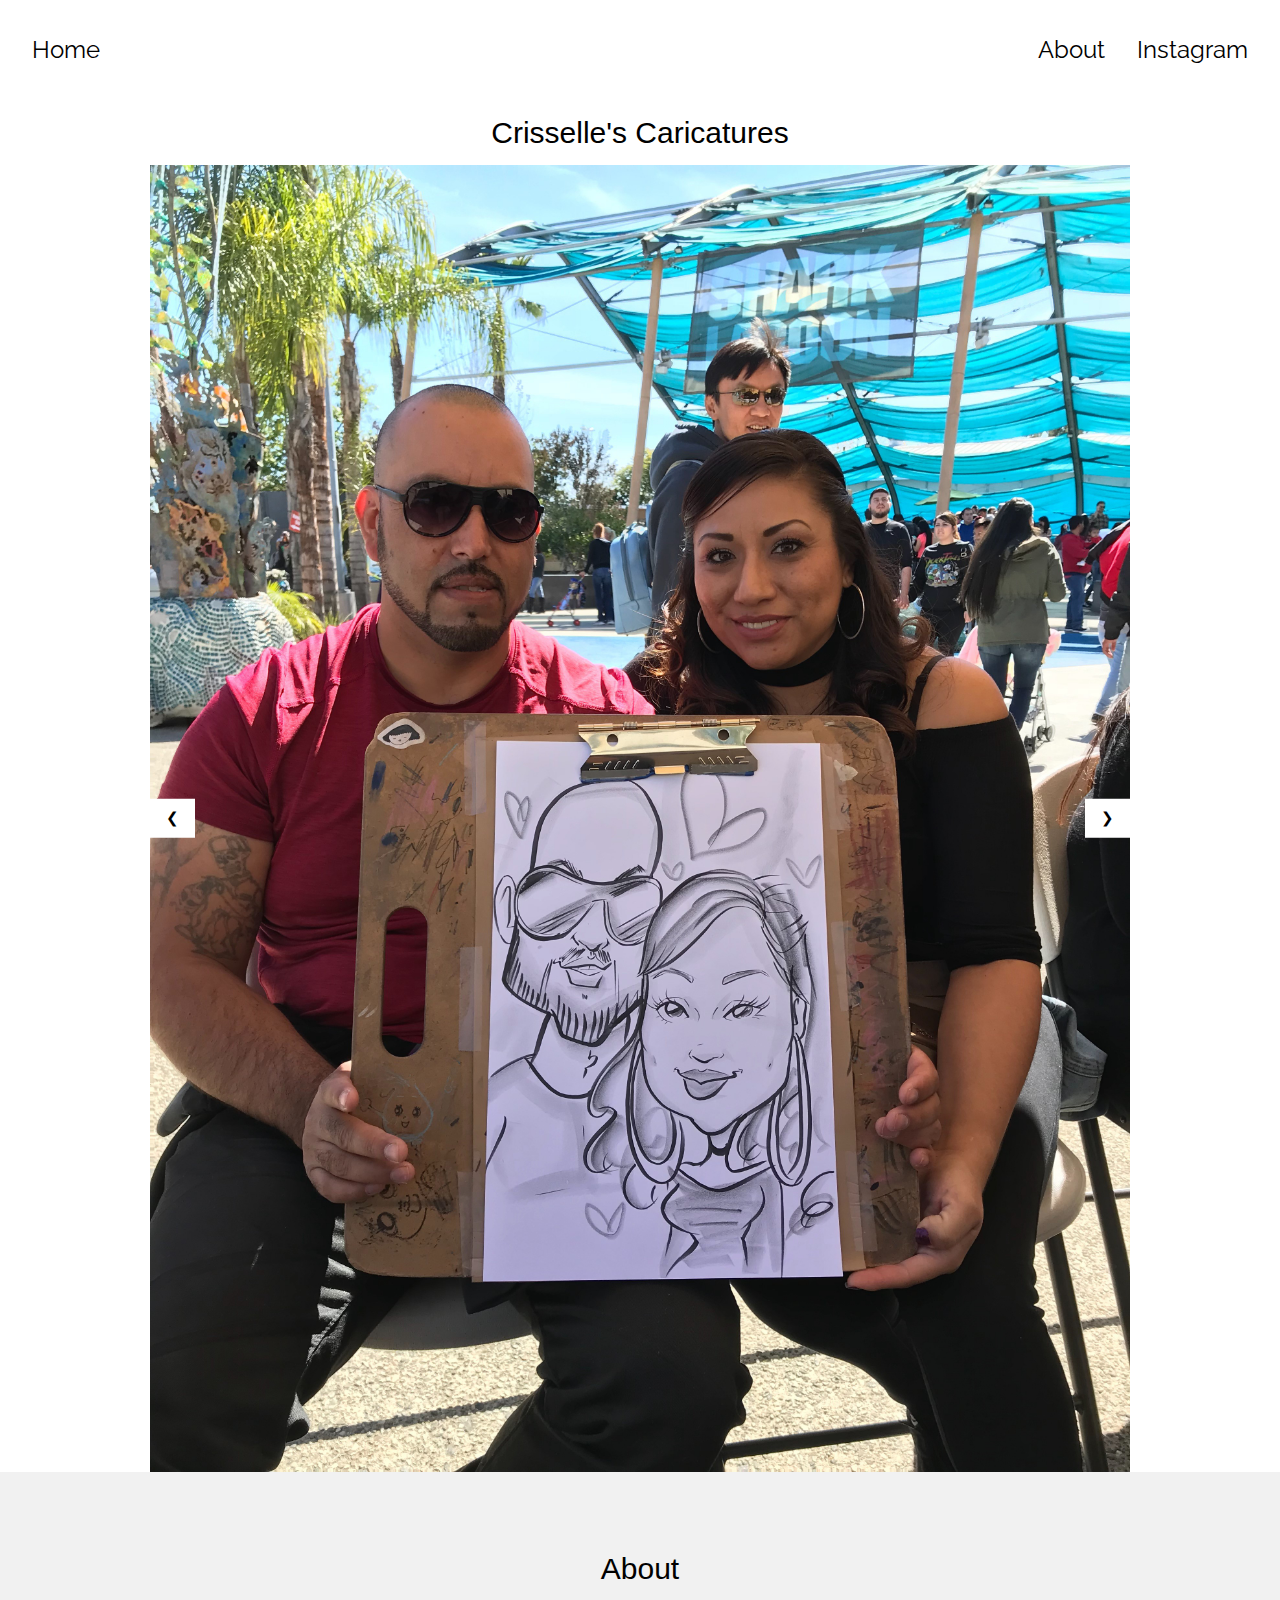
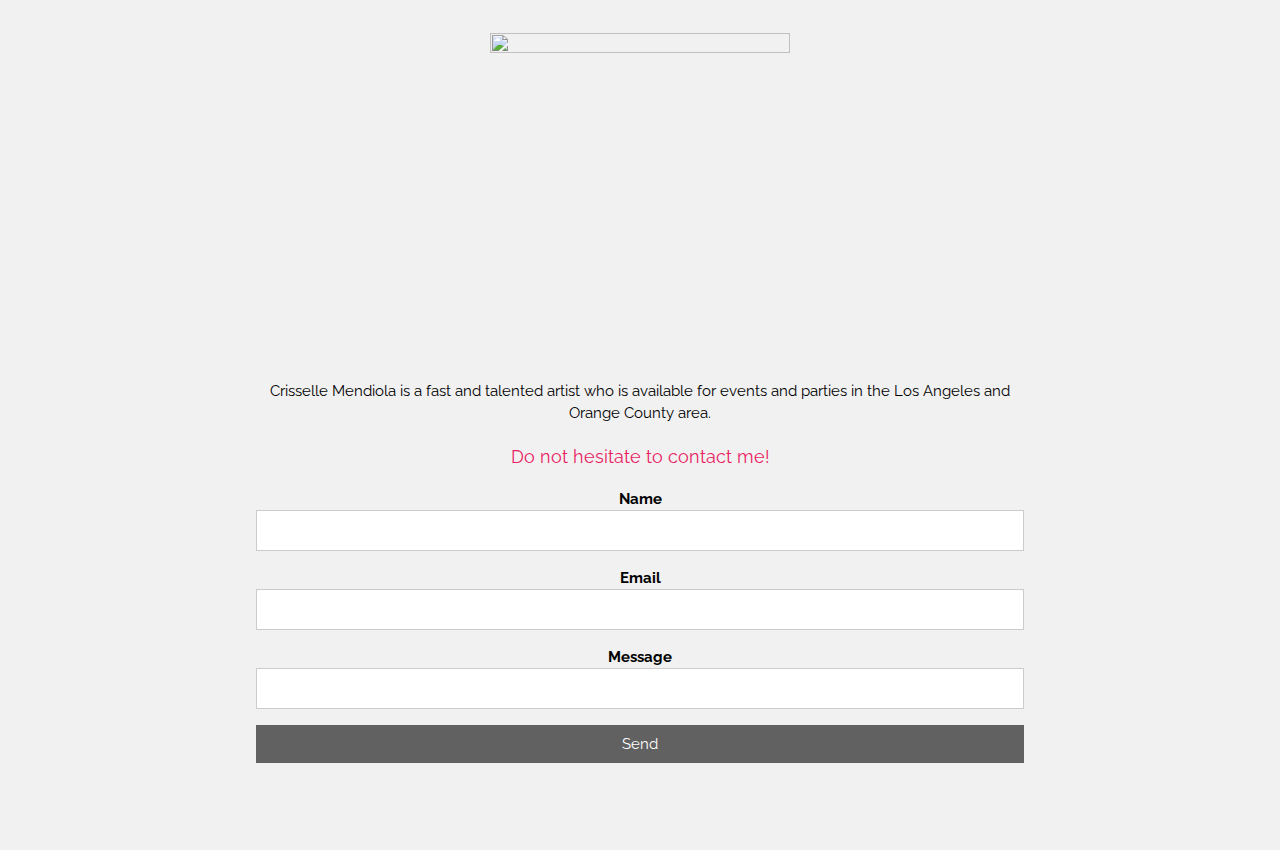
==== caricature.html @ f337cee1 "new" ====
<!DOCTYPE html>
<html>
<title>Crisselle's Caricatures</title>
<meta charset="UTF-8">
<meta name="viewport" content="width=device-width, initial-scale=1">
<link rel="stylesheet" href="https://www.w3schools.com/w3css/4/w3.css">
<link href="https://fonts.googleapis.com/css?family=Raleway" rel="stylesheet" type="text/css">
<style>
body {font-family: "Raleway", Arial, sans-serif}
.w3-row img {margin-bottom: -8px}
</style>
<body>

<!-- !PAGE CONTENT! -->
<div class="w3-content" style="max-width:1500px">

  <!-- Header -->
  <header class="w3-container w3-xlarge w3-padding-24">
    <a href="./index.html" class="w3-left w3-button w3-white">Home</a>
   <a href="https://www.instagram.com/crissellescaricatures/" class="w3-right w3-button w3-white">Instagram</a>
    <a href="#about" class="w3-right w3-button w3-white">About</a>
  </header>

  <!-- Photo Gallery -->
  <h2 class="w3-center"> Crisselle's Caricatures </h2>
  
  <div class="w3-content w3-display-container"> 
    <img class="mySlides" src="./caricature/c1.jpeg" style="width:100%">
    <img class="mySlides" src="./caricature/c2.jpeg" style="width:100%">
    <img class="mySlides" src="./caricature/c3.jpeg" style="width:100%">
    <img class="mySlides" src="./caricature/c4.jpeg" style="width:100%">
	<img class="mySlides" src="./caricature/c5.jpeg" style="width:100%">
	<img class="mySlides" src="./caricature/c6.jpeg" style="width:100%">
	<img class="mySlides" src="./caricature/c7.jpeg" style="width:100%">
	
	<button class="w3-button w3-white w3-display-left" onclick="plusDivs(-1)">&#10094;</button>
	<button class="w3-button w3-white w3-display-right" onclick="plusDivs(1)">&#10095;</button>
  </div>
  
  <script>
	var slideIndex = 1;
	showDivs(slideIndex);

	function plusDivs(n) {
	showDivs(slideIndex += n);
	}

	function showDivs(n) {
	var i;
	var x = document.getElementsByClassName("mySlides");
	if (n > x.length) {slideIndex = 1}    
	if (n < 1) {slideIndex = x.length}
	for (i = 0; i < x.length; i++) {
		x[i].style.display = "none";  
	}
	x[slideIndex-1].style.display = "block";  
	}
</script>
  
<!-- End Page Content -->
</div>

<!-- Footer / About Section -->
<footer class="w3-light-grey w3-padding-64 w3-center" id="about">
  <h2>About</h2>
  <img src="./crisselle.jpeg" class="w3-image w3-padding-32" width="300" height="300">
  <form style="margin:auto;width:60%" action="https://formspree.io/crissellecm@gmail.com" method="POST"> 
       <p>Crisselle Mendiola is a fast and talented artist who is available for events and parties in the Los Angeles and Orange County area.</p>
    <p class="w3-large w3-text-pink">Do not hesitate to contact me!</p>
    <div class="w3-section">
      <label><b>Name</b></label>
      <input class="w3-input w3-border" input type="text" required name="Name">
    </div>
    <div class="w3-section">
      <label><b>Email</b></label>
      <input class="w3-input w3-border" input type="text" required name="_replyto">
    </div>
    <div class="w3-section">
      <label><b>Message</b></label>
      <input class="w3-input w3-border" required name="Message">
    </div>
    <button type="submit" value="Send" class="w3-button w3-block w3-dark-grey">Send</button>
  </form>
  <br>
</footer>
 
</body>
</html>
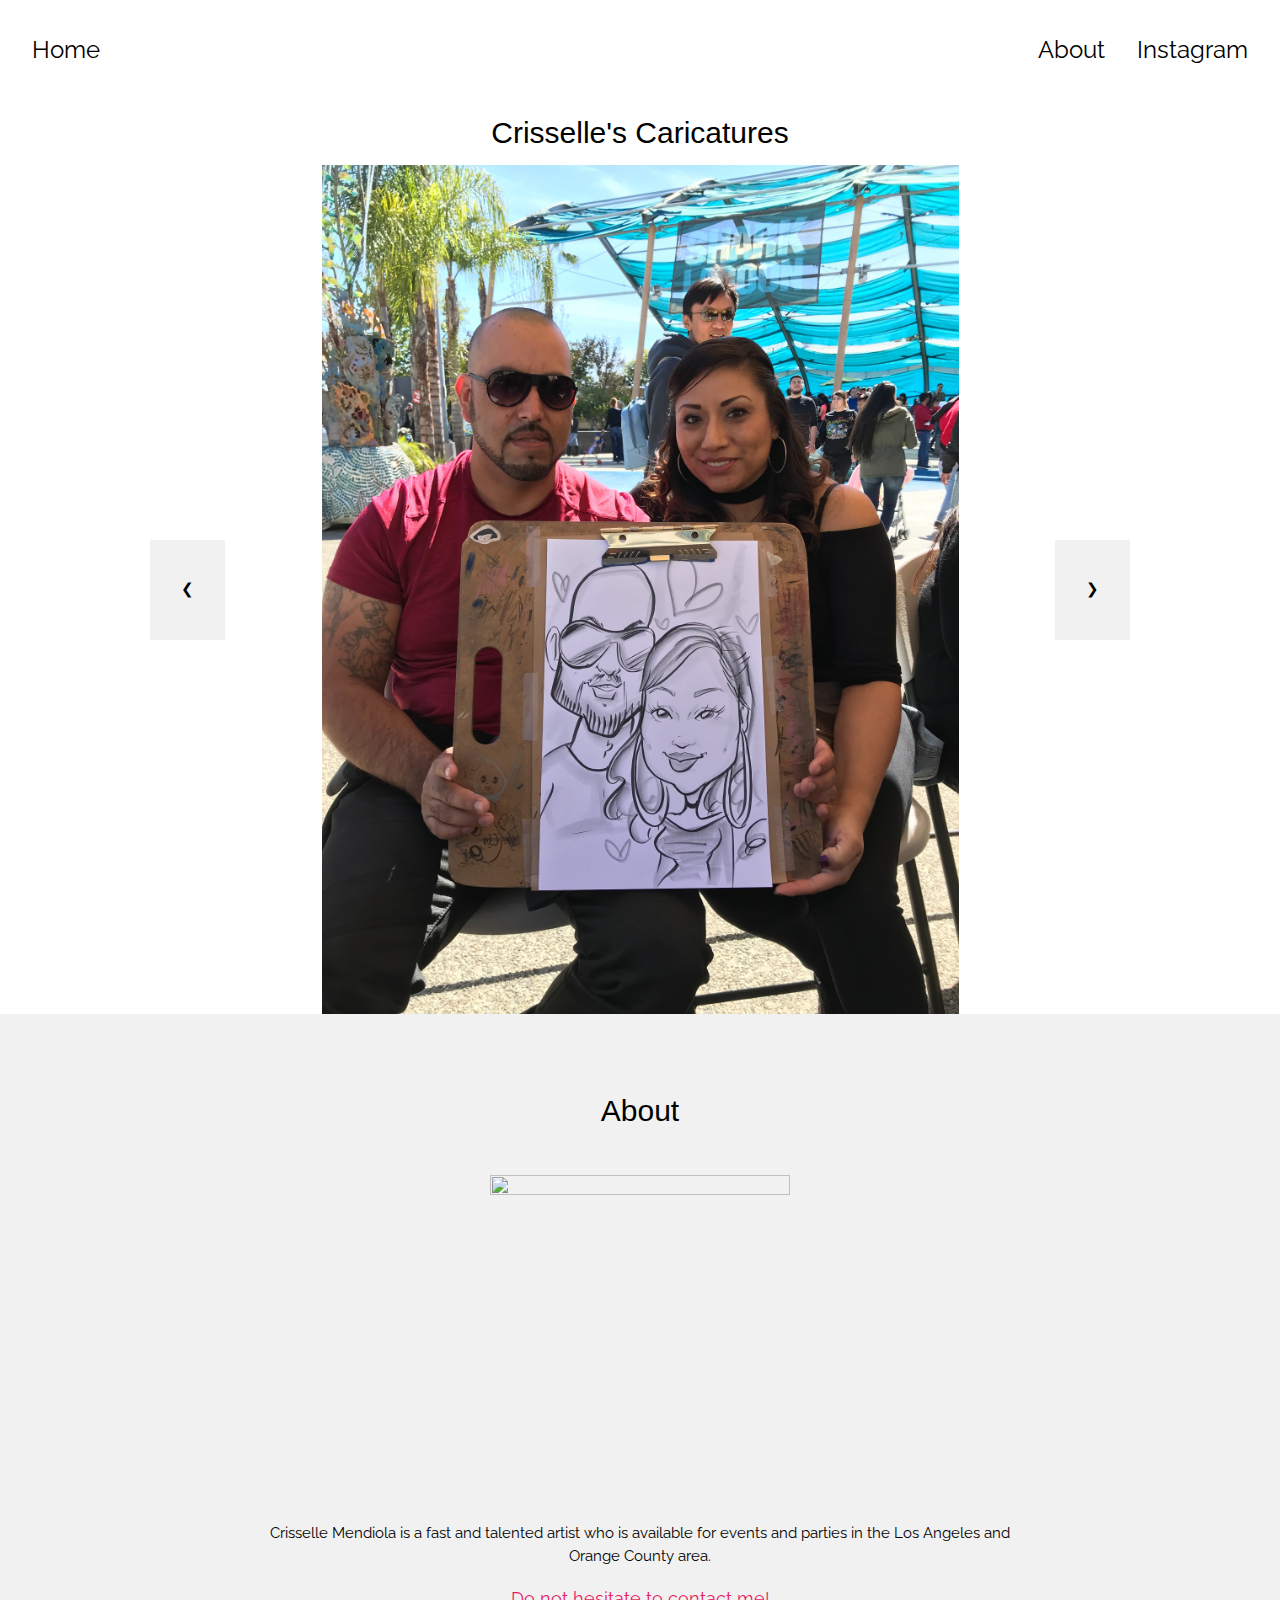
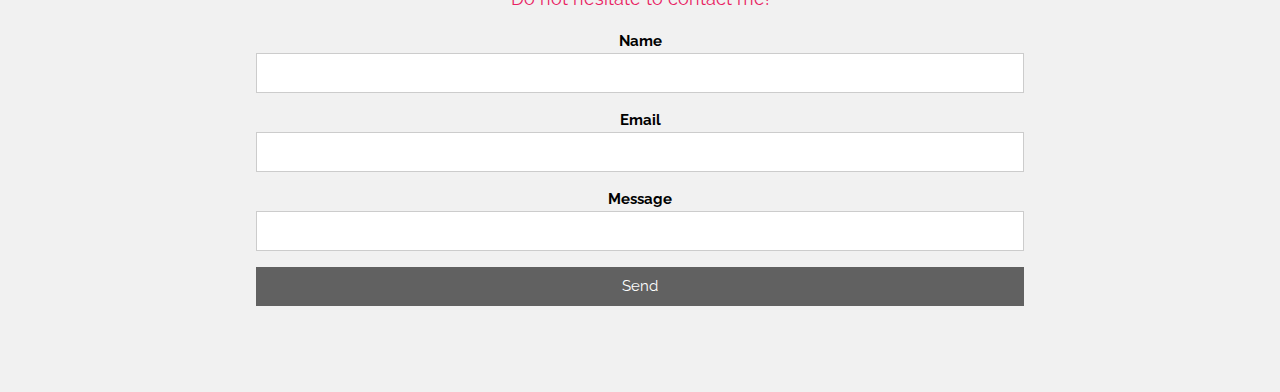
==== commit 35703415: "changed image size and arrows" ====
--- a/caricature.html
+++ b/caricature.html
@@ -24,17 +24,17 @@
   <!-- Photo Gallery -->
   <h2 class="w3-center"> Crisselle's Caricatures </h2>
   
-  <div class="w3-content w3-display-container"> 
-    <img class="mySlides" src="./caricature/c1.jpeg" style="width:100%">
-    <img class="mySlides" src="./caricature/c2.jpeg" style="width:100%">
-    <img class="mySlides" src="./caricature/c3.jpeg" style="width:100%">
-    <img class="mySlides" src="./caricature/c4.jpeg" style="width:100%">
-	<img class="mySlides" src="./caricature/c5.jpeg" style="width:100%">
-	<img class="mySlides" src="./caricature/c6.jpeg" style="width:100%">
-	<img class="mySlides" src="./caricature/c7.jpeg" style="width:100%">
+  <div class="w3-content w3-display-container" align="center"> 
+    <img class="mySlides" src="./caricature/c1.jpeg" style="width:65%">
+    <img class="mySlides" src="./caricature/c2.jpeg" style="width:65%">
+    <img class="mySlides" src="./caricature/c3.jpeg" style="width:65%">
+    <img class="mySlides" src="./caricature/c4.jpeg" style="width:65%">
+	<img class="mySlides" src="./caricature/c5.jpeg" style="width:65%">
+	<img class="mySlides" src="./caricature/c6.jpeg" style="width:65%">
+	<img class="mySlides" src="./caricature/c7.jpeg" style="width:65%">
 	
-	<button class="w3-button w3-white w3-display-left" onclick="plusDivs(-1)">&#10094;</button>
-	<button class="w3-button w3-white w3-display-right" onclick="plusDivs(1)">&#10095;</button>
+	<button style="height:100px;width:75px;" class="w3-button w3-light-grey w3-display-left" onclick="plusDivs(-1)">&#10094;</button>
+	<button style="height:100px;width:75px;" class="w3-button w3-light-grey  w3-display-right" onclick="plusDivs(1)">&#10095;</button>
   </div>
   
   <script>
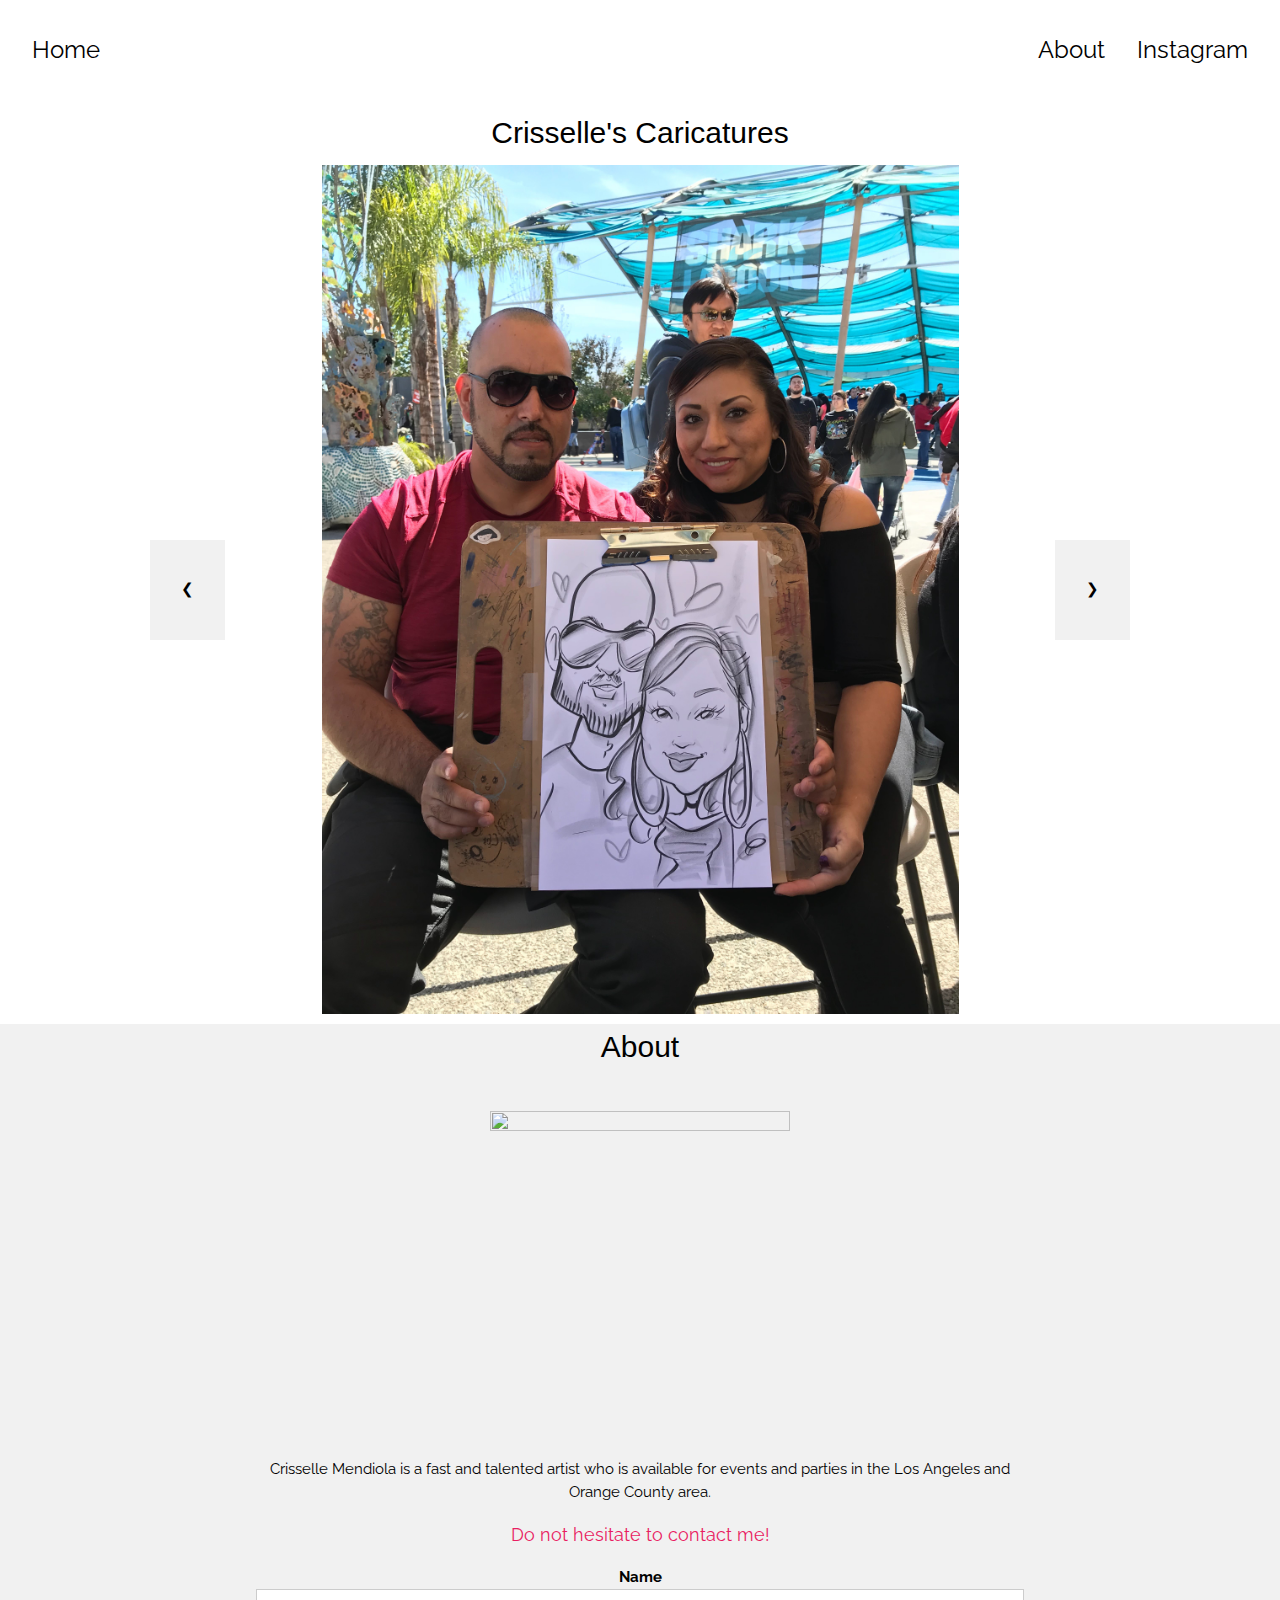
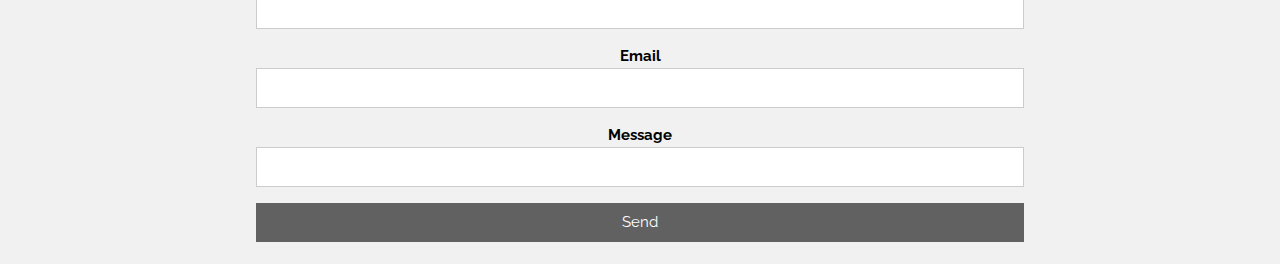
==== commit 53e01d7d: "nn" ====
--- a/caricature.html
+++ b/caricature.html
@@ -61,11 +61,11 @@
 </div>
 
 <!-- Footer / About Section -->
-<footer class="w3-light-grey w3-padding-64 w3-center" id="about">
+<footer class="w3-light-grey w3-padding-120px w3-center" id="about">
   <h2>About</h2>
   <img src="./crisselle.jpeg" class="w3-image w3-padding-32" width="300" height="300">
   <form style="margin:auto;width:60%" action="https://formspree.io/crissellecm@gmail.com" method="POST"> 
-       <p>Crisselle Mendiola is a fast and talented artist who is available for events and parties in the Los Angeles and Orange County area.</p>
+    <p>Crisselle Mendiola is a fast and talented artist who is available for events and parties in the Los Angeles and Orange County area.</p>
     <p class="w3-large w3-text-pink">Do not hesitate to contact me!</p>
     <div class="w3-section">
       <label><b>Name</b></label>
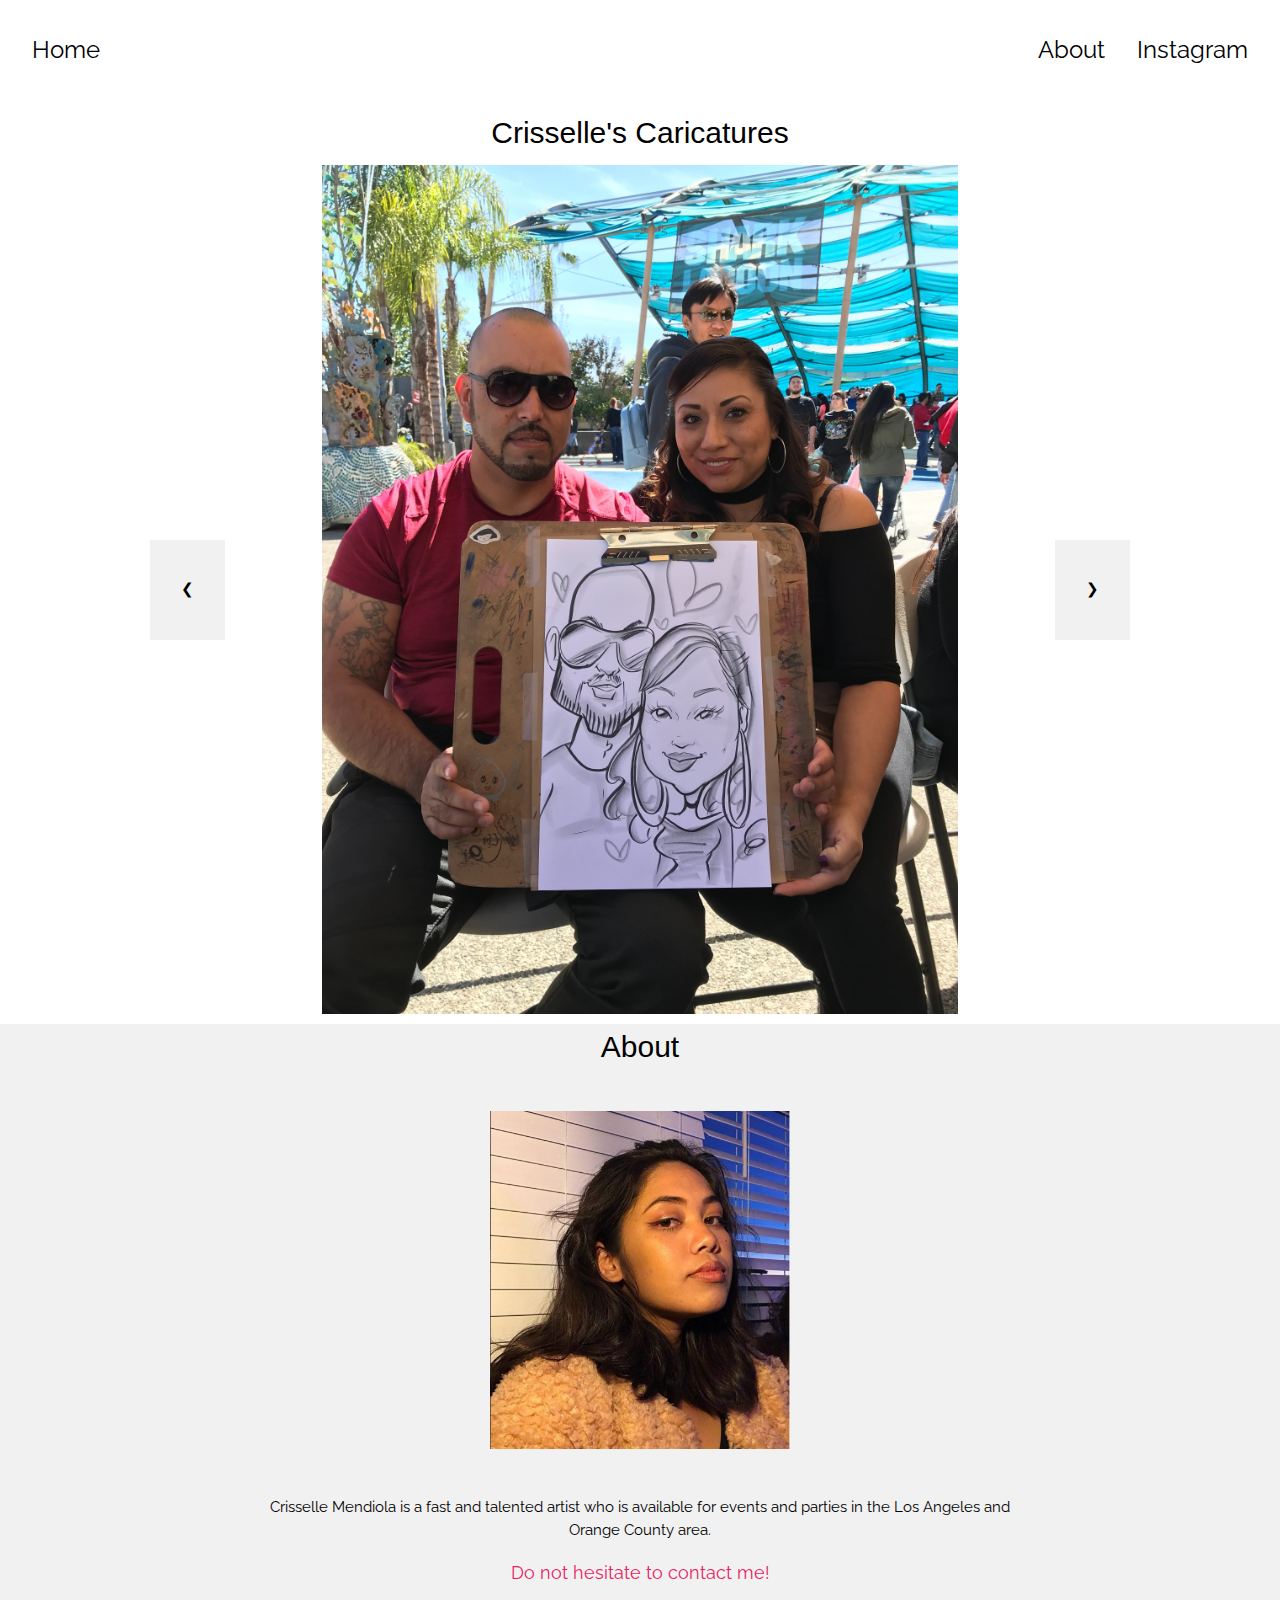
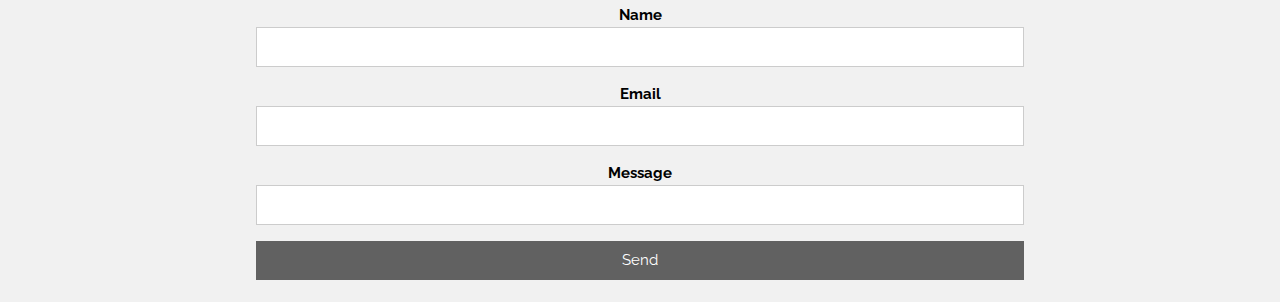
==== commit ad3c8f3d: "final maybe" ====
--- a/caricature.html
+++ b/caricature.html
@@ -25,13 +25,13 @@
   <h2 class="w3-center"> Crisselle's Caricatures </h2>
   
   <div class="w3-content w3-display-container" align="center"> 
-    <img class="mySlides" src="./caricature/c1.jpeg" style="width:65%">
-    <img class="mySlides" src="./caricature/c2.jpeg" style="width:65%">
-    <img class="mySlides" src="./caricature/c3.jpeg" style="width:65%">
-    <img class="mySlides" src="./caricature/c4.jpeg" style="width:65%">
-	<img class="mySlides" src="./caricature/c5.jpeg" style="width:65%">
-	<img class="mySlides" src="./caricature/c6.jpeg" style="width:65%">
-	<img class="mySlides" src="./caricature/c7.jpeg" style="width:65%">
+    <img class="mySlides" src="./caricature/c1.jpeg" style="max-width:65%">
+    <img class="mySlides" src="./caricature/c2.jpeg" style="max-width:65%">
+    <img class="mySlides" src="./caricature/c3.jpeg" style="max-width:65%">
+    <img class="mySlides" src="./caricature/c4.jpeg" style="max-width:65%">
+	<img class="mySlides" src="./caricature/c5.jpeg" style="max-width:65%">
+	<img class="mySlides" src="./caricature/c6.jpeg" style="max-width:65%">
+	<img class="mySlides" src="./caricature/c7.jpeg" style="max-width:65%">
 	
 	<button style="height:100px;width:75px;" class="w3-button w3-light-grey w3-display-left" onclick="plusDivs(-1)">&#10094;</button>
 	<button style="height:100px;width:75px;" class="w3-button w3-light-grey  w3-display-right" onclick="plusDivs(1)">&#10095;</button>
